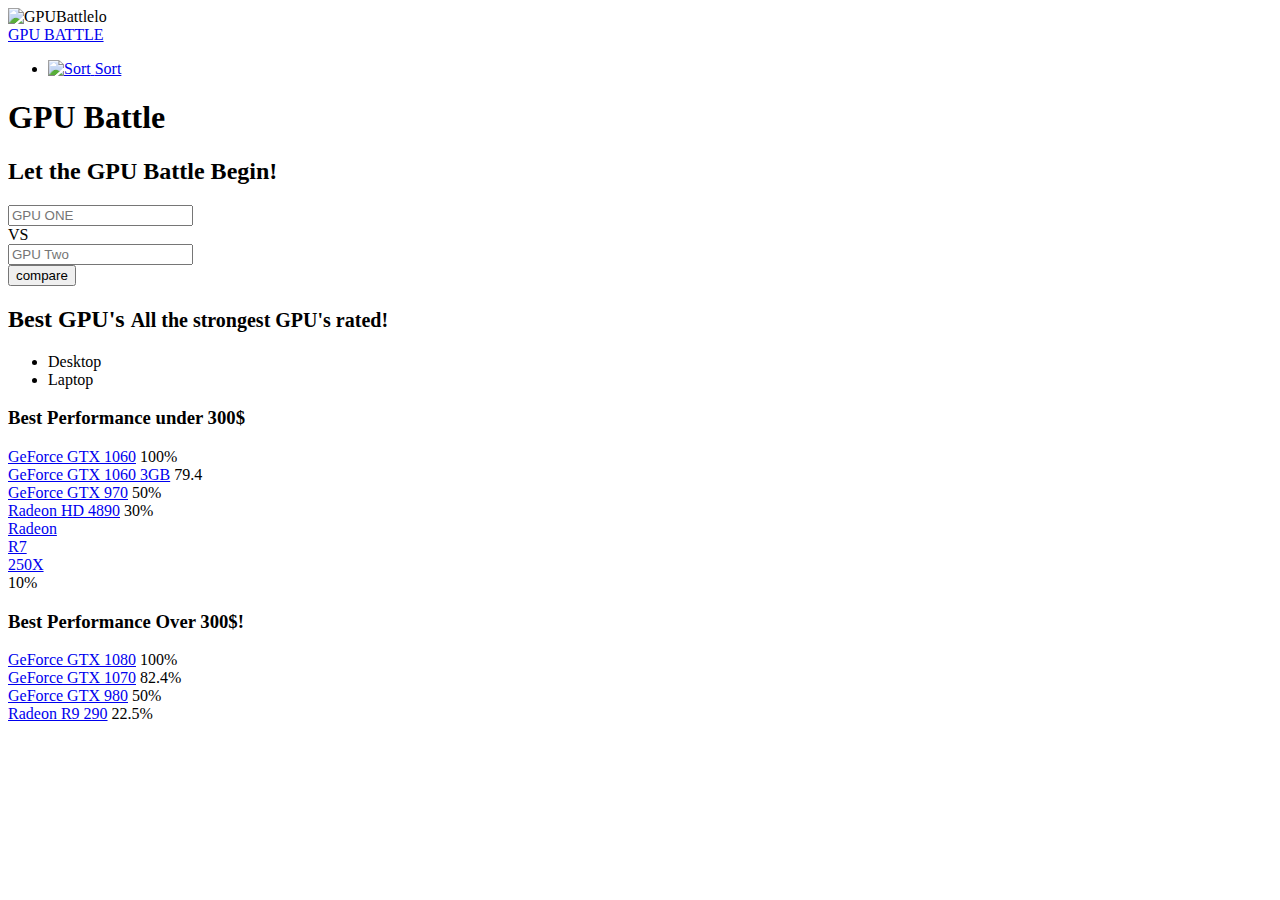
==== home.html @ bd9b7add "Add files via upload" ====
<!DOCTYPE html>
<html lang="en">
<head>
    <meta charset="UTF-8">
    <meta name="viewport" content="width=device-width, initial-scale=1.0">
    <meta http-equiv="X-UA-Compatible" content="ie=edge">
    <title>GPU BATTLE</title>
    <link rel="stylesheet" type="text/css" href="styling.css">
</head>
<body>
    <div class="navbar">
        <div class="container-background">
            <div class="row">
                <div id="navbar">
                    <div style="white-space: nowrap; margin-right: 1em;" class="title">
                    <div style="width: 52px; margin-top: 2px;" class="primary-logo">
                    <img alt="GPUBattlelogo" src="http://www.hayatimizoyun.com/wp-content/uploads/2018/03/NVIDIA-LOGO-2018.jpg" width="48" height="48">
                    </div>
                    <div class="name">
                        <a href="www.gpuboss.com">
                            <span class="highlight">GPU BATTLE</span>
                        </a>
                    </div>
                    </div>
                    <div class="nav">
                        <ul>
                            <li>
                                <a href="http://gpuboss.com/gpus/Graphics-cards-best-PassMark-score-5825384" class="fastclick">
                                <img title="Sort" alt="Sort" class="nav-icon" src="/style.css/icon-sort.png" height="24" width="23">
                                <span>Sort</span>
                                </a>
                            </li>
                        </ul>
                    </div>
                </div>
            </div>
        </div>
        <div id="content">
            <div class="flush"></div>
            <div class="page-container without-menu">
                <div id="header">
                    <div id="title">
                        <h1>
                            <span class="accent">GPU</span>
                            <span>Battle</span>
                        </h1>
                    </div>
                    <div class="section" id="header-compare">
                        <h2>Let the GPU Battle Begin!</h2>
                    </div>
                    <div class="compare-form">
                        <div class="inner">
                            <form method="POST" class="search-compare" onsubmit="return validateForm();" data-domain="gpus" action="/api/gpus/compare">
                            <input type="hidden" name="from" id="from" value="/">
                            
                        </div>
                        <div class="input">
                            <div class="left">
                                <div class="compare-wrapper">
                                    <input id="product1" name="product1" class="compare" type="text" placeholder="GPU ONE" value autocomplete="off">
                                </div>
                                <div class="vs">VS</div>
                                <div class="right">
                                    <div class="compare-wrapper">
                                        <input id="product2" name="product2" class="compare" type="text" placeholder="GPU Two" value autocomplete="off">
                                    </div>
                                </div>
                                <div class="submit">
                                    <input type="submit" value="compare" class="primarybutton">
                                </form>
                                </div>
                            </div>
                        </div>
                    </div>
                    <div id="content-container" class="content">
                        <div id="main">
                            <div class="section" id="top-lists">
                                <div class="header">
                                    <h2>Best GPU's
                                    <small>All the strongest GPU's rated!</small>
                                    </h2>
                                </div>
                                <div class="container container-top">
                                    <div class="top-list-selector">
                                        <ul class="top-list-selector-menu">
                                            <li data-selector="Desktop" class="menu-item select fastclick active">
                                                <span class="label">Desktop</span>
                                            </li>
                                            <li data-selector="Laptop" class="menu-item select fastclick">
                                                <span class="label">Laptop</span>
                                            </li>
                                        </ul>
                                        <div class="top-list-showcase-container select multicategory default active" data-selector="Desktop" style="display: block;">
                                        <div class="top-list-container">
                                            <div class="top-list">
                                                <div class="heading">
                                                    <h3 class="list-title">
                                                        Best Performance under 300$
                                                    </h3>
                                                </div>
                                            <div class="list">
                                                <div class="list-item">
                                                <div class="bar">
                                                <div class="bar-inner score horizontal" data-score="1.0" style="width: 100%">
                                                </div>
                                                <a class="product-name-short" href="http://gpuboss.com/graphics-card/Nvidia-GeForce-GTX-1060-6-GB">GeForce GTX 1060</a>
                                                <span class="prop-value">100%</span>
                                            </div>
                                        </div>
                                  </div>
                                  <div class="list-item">
                                      <div class="bar">
                                          <div class="bar-inner-score horizontal1" data-score="0.79373920924201580" style="width: 79.4%;">
                                              <a class="product-name-short" href="http://gpuboss.com/graphics-card/Nvidia-GeForce-GTX-1060">GeForce GTX 1060 3GB</a>
                                              <span class="prop-value">79.4</span>
                                          </div>
                                      </div>
                                  </div>
                                  <div class="list-item">
                                      <div class="bar">
                                          <div class="bar-inner score horizontal bar" data-score="0.5" style="width: 50%;">
                                        <a class="product-name-short" href="http://gpuboss.com/graphics-card/GeForce-GTX-970">GeForce GTX 970</a>
                                        <span class="prop-value">50%</span>
                                        </div>
                                      </div>
                                  </div>
                                  <div class="list-item">
                                      <div class="bar">
                                          <div class="bar-inner score horizontal bar" data-score="30" style="width: 30%%">
                                        <a class="product-name-short" href="http://gpuboss.com/graphics-card/ATi-Radeon-HD-4890" style="width: 0%;">Radeon HD 4890</a>
                                        <span class="prop-value">30%</span>
                                        
                                        </div>
                                      </div>
                                  </div>
                                  <div class="list-item">
                                      <div class="bar">
                                          <div class="bar-inner score horizontal-bar" data-score="10" style="width: 0%">
                                        <a class="product-name-short" href="http://gpuboss.com/graphics-card/AMD-Radeon-R7-250X-1-GB" style="width: 10%;">Radeon R7 250X</a>
                                        <span class="prop-value">10%</span>
                                        </div>
                                      </div>
                                  </div>
                            </div>
                        </div>
                </div>
                <div class="top-list-container">
                    <div class="top-list">
                        <div class="heading">
                            <h3 class="list-title">Best Performance Over 300$!</h3>
                        </div>
                    <div class="list">
                        <div class="list-item">
                            <div class="bar">
                                <div class="bar-inner score horizontal-bar" data-score="0.999999999999999" style="width: 100%">
                                <a class="product-name-short" href="http://gpuboss.com/graphics-card/GeForce-GTX-1080">GeForce GTX 1080</a>
                                <span class="prop-value">100%</span>
                                </div>
                            </div>
                                </div>
                                <div class="list-item">
                                    <div class="bar">
                                        <div class="bar-inner score horizontal bar" data-score="0.8239239338732064" style="width 82.4%">
                                        <a class="product-name-short" href="http://gpuboss.com/graphics-card/Nvidia-GeForce-GTX-1070">GeForce GTX 1070</a>
                                        <span class="prop-value">82.4%</span> 
                                        </div>
                                    </div>
                                </div>
                            <div class="list-item">
                                <div class="bar">
                                    <div class="bar-inner score horizontal bar" data-score="0.5" style="width: 50%">
                                    <a class="product-name-short" href="http://gpuboss.com/graphics-card/GeForce-GTX-980">GeForce GTX 980</a>
                                    <span class="prop-value">50%</span>
                                    </div>
                                </div>
                            </div>
                            <div class="list-item">
                                    <div class="bar">
                                        <div class="bar-inner score horizontal bar" data-score="0.22534911717234235" style="width: 22.5%">
                                        <a class="product-name-short" href="http://gpuboss.com/graphics-card/Radeon-R9-290">Radeon R9 290</a>
                                        <span class="prop-value">22.5%</span> 
                                        </div>
                                </div>
                            </div>
                            
                                        
                                        
                                        </div>
                                    </div>
                                </div>
                            </div>
                        </div>
                    </div>
                </div>
            </div>
        </div>
    </div>
</body>
</html>
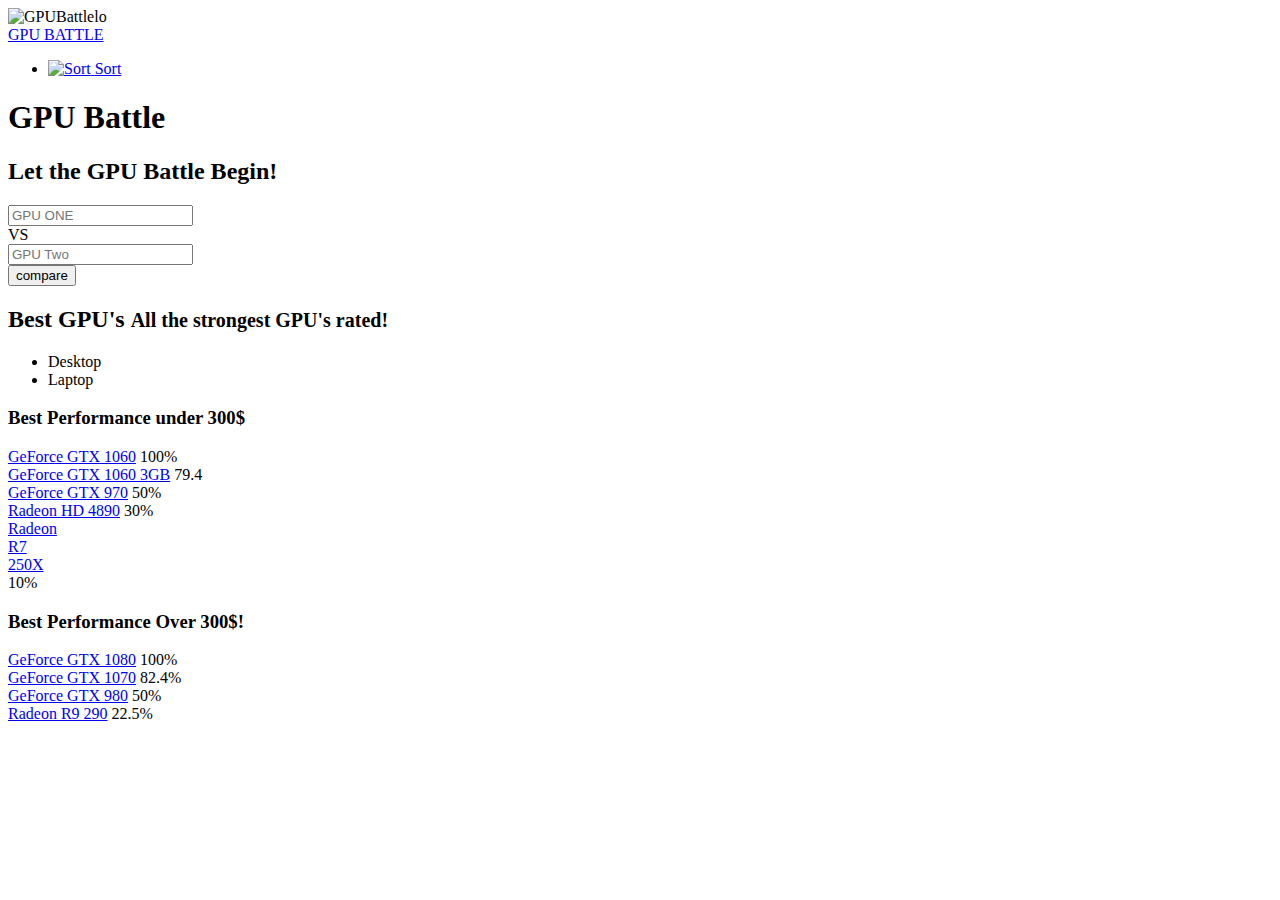
==== commit 1643921b: "Add files via upload" ====
--- a/home.html
+++ b/home.html
@@ -17,7 +17,7 @@
                     <img alt="GPUBattlelogo" src="http://www.hayatimizoyun.com/wp-content/uploads/2018/03/NVIDIA-LOGO-2018.jpg" width="48" height="48">
                     </div>
                     <div class="name">
-                        <a href="www.gpuboss.com">
+                        <a href="GPUBATTLE.com">
                             <span class="highlight">GPU BATTLE</span>
                         </a>
                     </div>
@@ -25,7 +25,7 @@
                     <div class="nav">
                         <ul>
                             <li>
-                                <a href="http://gpuboss.com/gpus/Graphics-cards-best-PassMark-score-5825384" class="fastclick">
+                                <a href="tuka-score" class="fastclick">
                                 <img title="Sort" alt="Sort" class="nav-icon" src="/style.css/icon-sort.png" height="24" width="23">
                                 <span>Sort</span>
                                 </a>
@@ -103,7 +103,7 @@
                                                 <div class="bar">
                                                 <div class="bar-inner score horizontal" data-score="1.0" style="width: 100%">
                                                 </div>
-                                                <a class="product-name-short" href="http://gpuboss.com/graphics-card/Nvidia-GeForce-GTX-1060-6-GB">GeForce GTX 1060</a>
+                                                <a class="product-name-short" href="https://www.nvidia.com/en-in/geforce/products/10series/geforce-gtx-1060/">GeForce GTX 1060</a>
                                                 <span class="prop-value">100%</span>
                                             </div>
                                         </div>
@@ -111,7 +111,7 @@
                                   <div class="list-item">
                                       <div class="bar">
                                           <div class="bar-inner-score horizontal1" data-score="0.79373920924201580" style="width: 79.4%;">
-                                              <a class="product-name-short" href="http://gpuboss.com/graphics-card/Nvidia-GeForce-GTX-1060">GeForce GTX 1060 3GB</a>
+                                              <a class="product-name-short" href="https://www.amazon.com/EVGA-GeForce-Support-Graphics-03G-P4-6160-KR/dp/B01KUADE3O">GeForce GTX 1060 3GB</a>
                                               <span class="prop-value">79.4</span>
                                           </div>
                                       </div>
@@ -119,7 +119,7 @@
                                   <div class="list-item">
                                       <div class="bar">
                                           <div class="bar-inner score horizontal bar" data-score="0.5" style="width: 50%;">
-                                        <a class="product-name-short" href="http://gpuboss.com/graphics-card/GeForce-GTX-970">GeForce GTX 970</a>
+                                        <a class="product-name-short" href="https://www.techpowerup.com/gpu-specs/geforce-gtx-970.c2620">GeForce GTX 970</a>
                                         <span class="prop-value">50%</span>
                                         </div>
                                       </div>
@@ -127,7 +127,7 @@
                                   <div class="list-item">
                                       <div class="bar">
                                           <div class="bar-inner score horizontal bar" data-score="30" style="width: 30%%">
-                                        <a class="product-name-short" href="http://gpuboss.com/graphics-card/ATi-Radeon-HD-4890" style="width: 0%;">Radeon HD 4890</a>
+                                        <a class="product-name-short" href="https://www.techpowerup.com/gpu-specs/radeon-hd-4890.c244" style="width: 0%;">Radeon HD 4890</a>
                                         <span class="prop-value">30%</span>
                                         
                                         </div>
@@ -136,7 +136,7 @@
                                   <div class="list-item">
                                       <div class="bar">
                                           <div class="bar-inner score horizontal-bar" data-score="10" style="width: 0%">
-                                        <a class="product-name-short" href="http://gpuboss.com/graphics-card/AMD-Radeon-R7-250X-1-GB" style="width: 10%;">Radeon R7 250X</a>
+                                        <a class="product-name-short" href="https://www.techpowerup.com/gpu-specs/radeon-r7-250.c2459" style="width: 10%;">Radeon R7 250X</a>
                                         <span class="prop-value">10%</span>
                                         </div>
                                       </div>
@@ -153,7 +153,7 @@
                         <div class="list-item">
                             <div class="bar">
                                 <div class="bar-inner score horizontal-bar" data-score="0.999999999999999" style="width: 100%">
-                                <a class="product-name-short" href="http://gpuboss.com/graphics-card/GeForce-GTX-1080">GeForce GTX 1080</a>
+                                <a class="product-name-short" href="https://www.geforce.com/hardware/desktop-gpus/geforce-gtx-1080/specifications">GeForce GTX 1080</a>
                                 <span class="prop-value">100%</span>
                                 </div>
                             </div>
@@ -161,7 +161,7 @@
                                 <div class="list-item">
                                     <div class="bar">
                                         <div class="bar-inner score horizontal bar" data-score="0.8239239338732064" style="width 82.4%">
-                                        <a class="product-name-short" href="http://gpuboss.com/graphics-card/Nvidia-GeForce-GTX-1070">GeForce GTX 1070</a>
+                                        <a class="product-name-short" href="https://www.geforce.com/hardware/desktop-gpus/geforce-gtx-1070/specifications">GeForce GTX 1070</a>
                                         <span class="prop-value">82.4%</span> 
                                         </div>
                                     </div>
@@ -169,7 +169,7 @@
                             <div class="list-item">
                                 <div class="bar">
                                     <div class="bar-inner score horizontal bar" data-score="0.5" style="width: 50%">
-                                    <a class="product-name-short" href="http://gpuboss.com/graphics-card/GeForce-GTX-980">GeForce GTX 980</a>
+                                    <a class="product-name-short" href="https://www.geforce.com/hardware/desktop-gpus/geforce-gtx-980">GeForce GTX 980</a>
                                     <span class="prop-value">50%</span>
                                     </div>
                                 </div>
@@ -177,7 +177,7 @@
                             <div class="list-item">
                                     <div class="bar">
                                         <div class="bar-inner score horizontal bar" data-score="0.22534911717234235" style="width: 22.5%">
-                                        <a class="product-name-short" href="http://gpuboss.com/graphics-card/Radeon-R9-290">Radeon R9 290</a>
+                                        <a class="product-name-short" href="https://www.techpowerup.com/gpu-specs/radeon-r9-290.c2397">Radeon R9 290</a>
                                         <span class="prop-value">22.5%</span> 
                                         </div>
                                 </div>
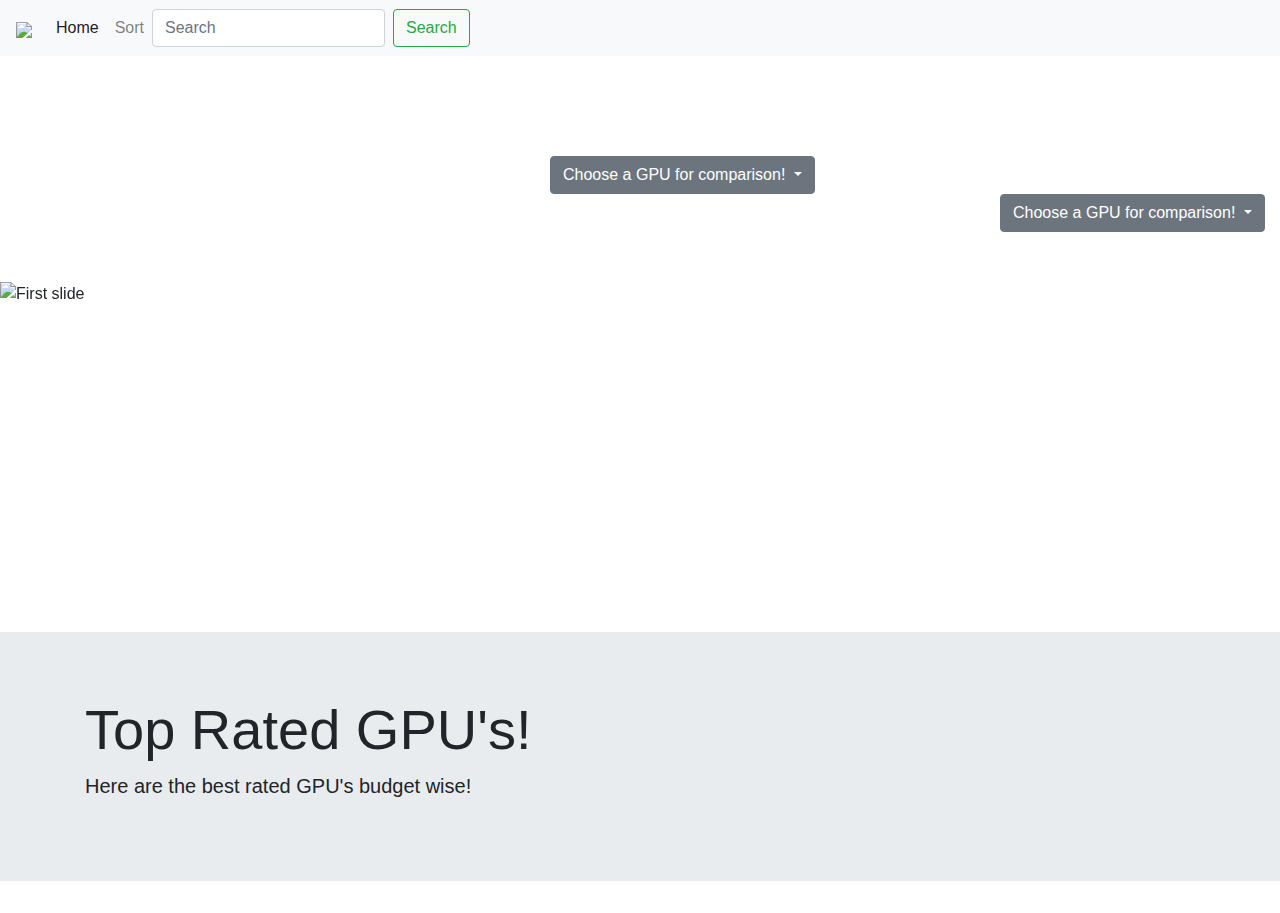
==== commit 2fb3d920: "Add files via upload" ====
--- a/home.html
+++ b/home.html
@@ -4,196 +4,143 @@
     <meta charset="UTF-8">
     <meta name="viewport" content="width=device-width, initial-scale=1.0">
     <meta http-equiv="X-UA-Compatible" content="ie=edge">
-    <title>GPU BATTLE</title>
-    <link rel="stylesheet" type="text/css" href="styling.css">
+    <link rel="stylesheet" href="https://maxcdn.bootstrapcdn.com/bootstrap/4.0.0/css/bootstrap.min.css" integrity="sha384-Gn5384xqQ1aoWXA+058RXPxPg6fy4IWvTNh0E263XmFcJlSAwiGgFAW/dAiS6JXm" crossorigin="anonymous">
+    <link rel="stylesheet" href="/css/bootstrap.css">
+    <link rel="stylesheet" href="/styling.css">
+    <title>GPU Comparison</title>
 </head>
+
 <body>
-    <div class="navbar">
-        <div class="container-background">
-            <div class="row">
-                <div id="navbar">
-                    <div style="white-space: nowrap; margin-right: 1em;" class="title">
-                    <div style="width: 52px; margin-top: 2px;" class="primary-logo">
-                    <img alt="GPUBattlelogo" src="http://www.hayatimizoyun.com/wp-content/uploads/2018/03/NVIDIA-LOGO-2018.jpg" width="48" height="48">
+    <!-- navigation -->
+    <nav class="navbar navbar-expand-lg navbar-light bg-light">
+            <a class="navbar-brand" href="#"><img src="/cooltext329410922691200.png"></a>
+            <button class="navbar-toggler" type="button" data-toggle="collapse" data-target="#navbarNavDropdown" aria-controls="navbarNavDropdown" aria-expanded="false" aria-label="Toggle navigation">
+              <span class="navbar-toggler-icon"></span>
+            </button>
+            <div class="collapse navbar-collapse" id="navbarNavDropdown">
+              <ul class="navbar-nav">
+                <li class="nav-item active">
+                  <a class="nav-link" href="#">Home <span class="sr-only">(current)</span></a>
+                </li>
+                <li class="nav-item">
+                  <a class="nav-link" href="#">Sort</a>
+                </li>
+              </ul>
+                <form class="form-inline my-2 my-lg-0">
+                    <input class="form-control mr-sm-2" type="search" placeholder="Search" aria-label="Search">
+                    <button class="btn btn-outline-success my-2 my-sm-0" type="submit">Search</button>
+                </form>
+            </div>
+    </nav>
+
+    <!-- Compare section main -->
+
+    <div class="main-section">
+            <div class="dropdown-left">
+                    <button class="btn btn-secondary dropdown-toggle" type="button" id="dropdownMenuButton" data-toggle="dropdown" aria-haspopup="true" aria-expanded="false">
+                      Choose a GPU for comparison!
+                    </button>
+                    <div class="dropdown-menu" aria-labelledby="dropdownMenuButton">
+                      <a class="dropdown-item" href="#">GPU1</a>
+                      <a class="dropdown-item" href="#">GPU2</a>
+                      <a class="dropdown-item" href="#">GPU3</a>
                     </div>
-                    <div class="name">
-                        <a href="GPUBATTLE.com">
-                            <span class="highlight">GPU BATTLE</span>
-                        </a>
+            </div>
+            <!-- right button -->
+            <div class="dropdown-right">
+                    <button class="btn btn-secondary dropdown-toggle" type="button" id="dropdownMenuButton" data-toggle="dropdown" aria-haspopup="true" aria-expanded="false">
+                      Choose a GPU for comparison!
+                    </button>
+                    <div class="dropdown-menu" aria-labelledby="dropdownMenuButton">
+                      <a class="dropdown-item" href="#">GPU1</a>
+                      <a class="dropdown-item" href="#">GPU2</a>
+                      <a class="dropdown-item" href="#">GPU3</a>
                     </div>
-                    </div>
-                    <div class="nav">
-                        <ul>
-                            <li>
-                                <a href="tuka-score" class="fastclick">
-                                <img title="Sort" alt="Sort" class="nav-icon" src="/style.css/icon-sort.png" height="24" width="23">
-                                <span>Sort</span>
-                                </a>
-                            </li>
-                        </ul>
-                    </div>
-                </div>
             </div>
+    </div>
+
+    <!-- carousel section -->
+
+    <!--Carousel Wrapper-->
+    <div id="carousel-example-2" class="carousel slide carousel-fade" data-ride="carousel">
+    <!--Indicators-->
+    <ol class="carousel-indicators">
+      <li data-target="#carousel-example-2" data-slide-to="0" class="active"></li>
+      <li data-target="#carousel-example-2" data-slide-to="1"></li>
+      <li data-target="#carousel-example-2" data-slide-to="2"></li>
+    </ol>
+    <!--/.Indicators-->
+    <!--Slides-->
+    <div class="carousel-inner" role="listbox">
+      <div class="carousel-item active">
+        <div class="view">
+          <img class="d-block w-100" src="./evga-gtx-1080-100663485-orig.png"
+            alt="First slide">
+          <div class="mask rgba-black-light"></div>
         </div>
-        <div id="content">
-            <div class="flush"></div>
-            <div class="page-container without-menu">
-                <div id="header">
-                    <div id="title">
-                        <h1>
-                            <span class="accent">GPU</span>
-                            <span>Battle</span>
-                        </h1>
-                    </div>
-                    <div class="section" id="header-compare">
-                        <h2>Let the GPU Battle Begin!</h2>
-                    </div>
-                    <div class="compare-form">
-                        <div class="inner">
-                            <form method="POST" class="search-compare" onsubmit="return validateForm();" data-domain="gpus" action="/api/gpus/compare">
-                            <input type="hidden" name="from" id="from" value="/">
-                            
-                        </div>
-                        <div class="input">
-                            <div class="left">
-                                <div class="compare-wrapper">
-                                    <input id="product1" name="product1" class="compare" type="text" placeholder="GPU ONE" value autocomplete="off">
-                                </div>
-                                <div class="vs">VS</div>
-                                <div class="right">
-                                    <div class="compare-wrapper">
-                                        <input id="product2" name="product2" class="compare" type="text" placeholder="GPU Two" value autocomplete="off">
-                                    </div>
-                                </div>
-                                <div class="submit">
-                                    <input type="submit" value="compare" class="primarybutton">
-                                </form>
-                                </div>
-                            </div>
-                        </div>
-                    </div>
-                    <div id="content-container" class="content">
-                        <div id="main">
-                            <div class="section" id="top-lists">
-                                <div class="header">
-                                    <h2>Best GPU's
-                                    <small>All the strongest GPU's rated!</small>
-                                    </h2>
-                                </div>
-                                <div class="container container-top">
-                                    <div class="top-list-selector">
-                                        <ul class="top-list-selector-menu">
-                                            <li data-selector="Desktop" class="menu-item select fastclick active">
-                                                <span class="label">Desktop</span>
-                                            </li>
-                                            <li data-selector="Laptop" class="menu-item select fastclick">
-                                                <span class="label">Laptop</span>
-                                            </li>
-                                        </ul>
-                                        <div class="top-list-showcase-container select multicategory default active" data-selector="Desktop" style="display: block;">
-                                        <div class="top-list-container">
-                                            <div class="top-list">
-                                                <div class="heading">
-                                                    <h3 class="list-title">
-                                                        Best Performance under 300$
-                                                    </h3>
-                                                </div>
-                                            <div class="list">
-                                                <div class="list-item">
-                                                <div class="bar">
-                                                <div class="bar-inner score horizontal" data-score="1.0" style="width: 100%">
-                                                </div>
-                                                <a class="product-name-short" href="https://www.nvidia.com/en-in/geforce/products/10series/geforce-gtx-1060/">GeForce GTX 1060</a>
-                                                <span class="prop-value">100%</span>
-                                            </div>
-                                        </div>
-                                  </div>
-                                  <div class="list-item">
-                                      <div class="bar">
-                                          <div class="bar-inner-score horizontal1" data-score="0.79373920924201580" style="width: 79.4%;">
-                                              <a class="product-name-short" href="https://www.amazon.com/EVGA-GeForce-Support-Graphics-03G-P4-6160-KR/dp/B01KUADE3O">GeForce GTX 1060 3GB</a>
-                                              <span class="prop-value">79.4</span>
-                                          </div>
-                                      </div>
-                                  </div>
-                                  <div class="list-item">
-                                      <div class="bar">
-                                          <div class="bar-inner score horizontal bar" data-score="0.5" style="width: 50%;">
-                                        <a class="product-name-short" href="https://www.techpowerup.com/gpu-specs/geforce-gtx-970.c2620">GeForce GTX 970</a>
-                                        <span class="prop-value">50%</span>
-                                        </div>
-                                      </div>
-                                  </div>
-                                  <div class="list-item">
-                                      <div class="bar">
-                                          <div class="bar-inner score horizontal bar" data-score="30" style="width: 30%%">
-                                        <a class="product-name-short" href="https://www.techpowerup.com/gpu-specs/radeon-hd-4890.c244" style="width: 0%;">Radeon HD 4890</a>
-                                        <span class="prop-value">30%</span>
-                                        
-                                        </div>
-                                      </div>
-                                  </div>
-                                  <div class="list-item">
-                                      <div class="bar">
-                                          <div class="bar-inner score horizontal-bar" data-score="10" style="width: 0%">
-                                        <a class="product-name-short" href="https://www.techpowerup.com/gpu-specs/radeon-r7-250.c2459" style="width: 10%;">Radeon R7 250X</a>
-                                        <span class="prop-value">10%</span>
-                                        </div>
-                                      </div>
-                                  </div>
-                            </div>
-                        </div>
-                </div>
-                <div class="top-list-container">
-                    <div class="top-list">
-                        <div class="heading">
-                            <h3 class="list-title">Best Performance Over 300$!</h3>
-                        </div>
-                    <div class="list">
-                        <div class="list-item">
-                            <div class="bar">
-                                <div class="bar-inner score horizontal-bar" data-score="0.999999999999999" style="width: 100%">
-                                <a class="product-name-short" href="https://www.geforce.com/hardware/desktop-gpus/geforce-gtx-1080/specifications">GeForce GTX 1080</a>
-                                <span class="prop-value">100%</span>
-                                </div>
-                            </div>
-                                </div>
-                                <div class="list-item">
-                                    <div class="bar">
-                                        <div class="bar-inner score horizontal bar" data-score="0.8239239338732064" style="width 82.4%">
-                                        <a class="product-name-short" href="https://www.geforce.com/hardware/desktop-gpus/geforce-gtx-1070/specifications">GeForce GTX 1070</a>
-                                        <span class="prop-value">82.4%</span> 
-                                        </div>
-                                    </div>
-                                </div>
-                            <div class="list-item">
-                                <div class="bar">
-                                    <div class="bar-inner score horizontal bar" data-score="0.5" style="width: 50%">
-                                    <a class="product-name-short" href="https://www.geforce.com/hardware/desktop-gpus/geforce-gtx-980">GeForce GTX 980</a>
-                                    <span class="prop-value">50%</span>
-                                    </div>
-                                </div>
-                            </div>
-                            <div class="list-item">
-                                    <div class="bar">
-                                        <div class="bar-inner score horizontal bar" data-score="0.22534911717234235" style="width: 22.5%">
-                                        <a class="product-name-short" href="https://www.techpowerup.com/gpu-specs/radeon-r9-290.c2397">Radeon R9 290</a>
-                                        <span class="prop-value">22.5%</span> 
-                                        </div>
-                                </div>
-                            </div>
-                            
-                                        
-                                        
-                                        </div>
-                                    </div>
-                                </div>
-                            </div>
-                        </div>
-                    </div>
-                </div>
-            </div>
+        <div class="carousel-caption">
+          <h3 class="h3-responsive">Light mask</h3>
+          <p>The Almighty TITAN</p>
         </div>
+      </div>
+      <div class="carousel-item">
+        <!--Mask color-->
+        <div class="view">
+          <img class="d-block w-100" src="./background3.png"
+            alt="Second slide">
+          <div class="mask rgba-black-strong"></div>
+        </div>
+        <div class="carousel-caption">
+          <h3 class="h3-responsive">Decent performer</h3>
+          <p>Secondary text</p>
+        </div>
+      </div>
+      <div class="carousel-item">
+        <!--Mask color-->
+        <div class="view">
+          <img class="d-block w-100" src="/download (1)"
+            alt="Third slide">
+          <div class="mask rgba-black-slight"></div>
+        </div>
+        <div class="carousel-caption">
+          <h3 class="h3-responsive">Slight mask</h3>
+          <p>Third text</p>
+        </div>
+      </div>
     </div>
+    <!--/.Slides-->
+    <!--Controls-->
+    <a class="carousel-control-prev" href="#carousel-example-2" role="button" data-slide="prev">
+      <span class="carousel-control-prev-icon" aria-hidden="true"></span>
+      <span class="sr-only">Previous</span>
+    </a>
+    <a class="carousel-control-next" href="#carousel-example-2" role="button" data-slide="next">
+      <span class="carousel-control-next-icon" aria-hidden="true"></span>
+      <span class="sr-only">Next</span>
+    </a>
+    <!--/.Controls-->
+  </div>
+
+
+
+
+    <!-- content section -->
+
+    <div class="content">
+      <div class="performance">
+              <div class="jumbotron jumbotron-fluid">
+              <div class="container">
+              <h1 class="display-4">Top Rated GPU's!</h1>
+              <p class="lead">Here are the best rated GPU's budget wise!</p>
+              </div>
+              </div>
+      </div>
+    </div>
+    
+    
+    <script src="/js/bootstrap.bundle.js"></script>
+    <script src="https://code.jquery.com/jquery-3.3.1.slim.min.js" integrity="sha384-q8i/X+965DzO0rT7abK41JStQIAqVgRVzpbzo5smXKp4YfRvH+8abtTE1Pi6jizo" crossorigin="anonymous"></script>
+    <script src="https://cdnjs.cloudflare.com/ajax/libs/popper.js/1.14.7/umd/popper.min.js" integrity="sha384-UO2eT0CpHqdSJQ6hJty5KVphtPhzWj9WO1clHTMGa3JDZwrnQq4sF86dIHNDz0W1" crossorigin="anonymous"></script>
+    <script src="https://stackpath.bootstrapcdn.com/bootstrap/4.3.1/js/bootstrap.min.js" integrity="sha384-JjSmVgyd0p3pXB1rRibZUAYoIIy6OrQ6VrjIEaFf/nJGzIxFDsf4x0xIM+B07jRM" crossorigin="anonymous"></script>
 </body>
 </html>--- a/styling.css
+++ b/styling.css
@@ -0,0 +1,18 @@
+.dropdown-left {
+    margin-left: 550px;
+    margin-top: 100px;
+}
+
+.dropdown-right {
+    margin-left: 1000px;
+    padding-bottom: 50px;
+}
+
+.performance {
+    padding-top: 50px;
+}
+
+.carousel-inner {
+    height: 300px;
+    width: 3300px;
+}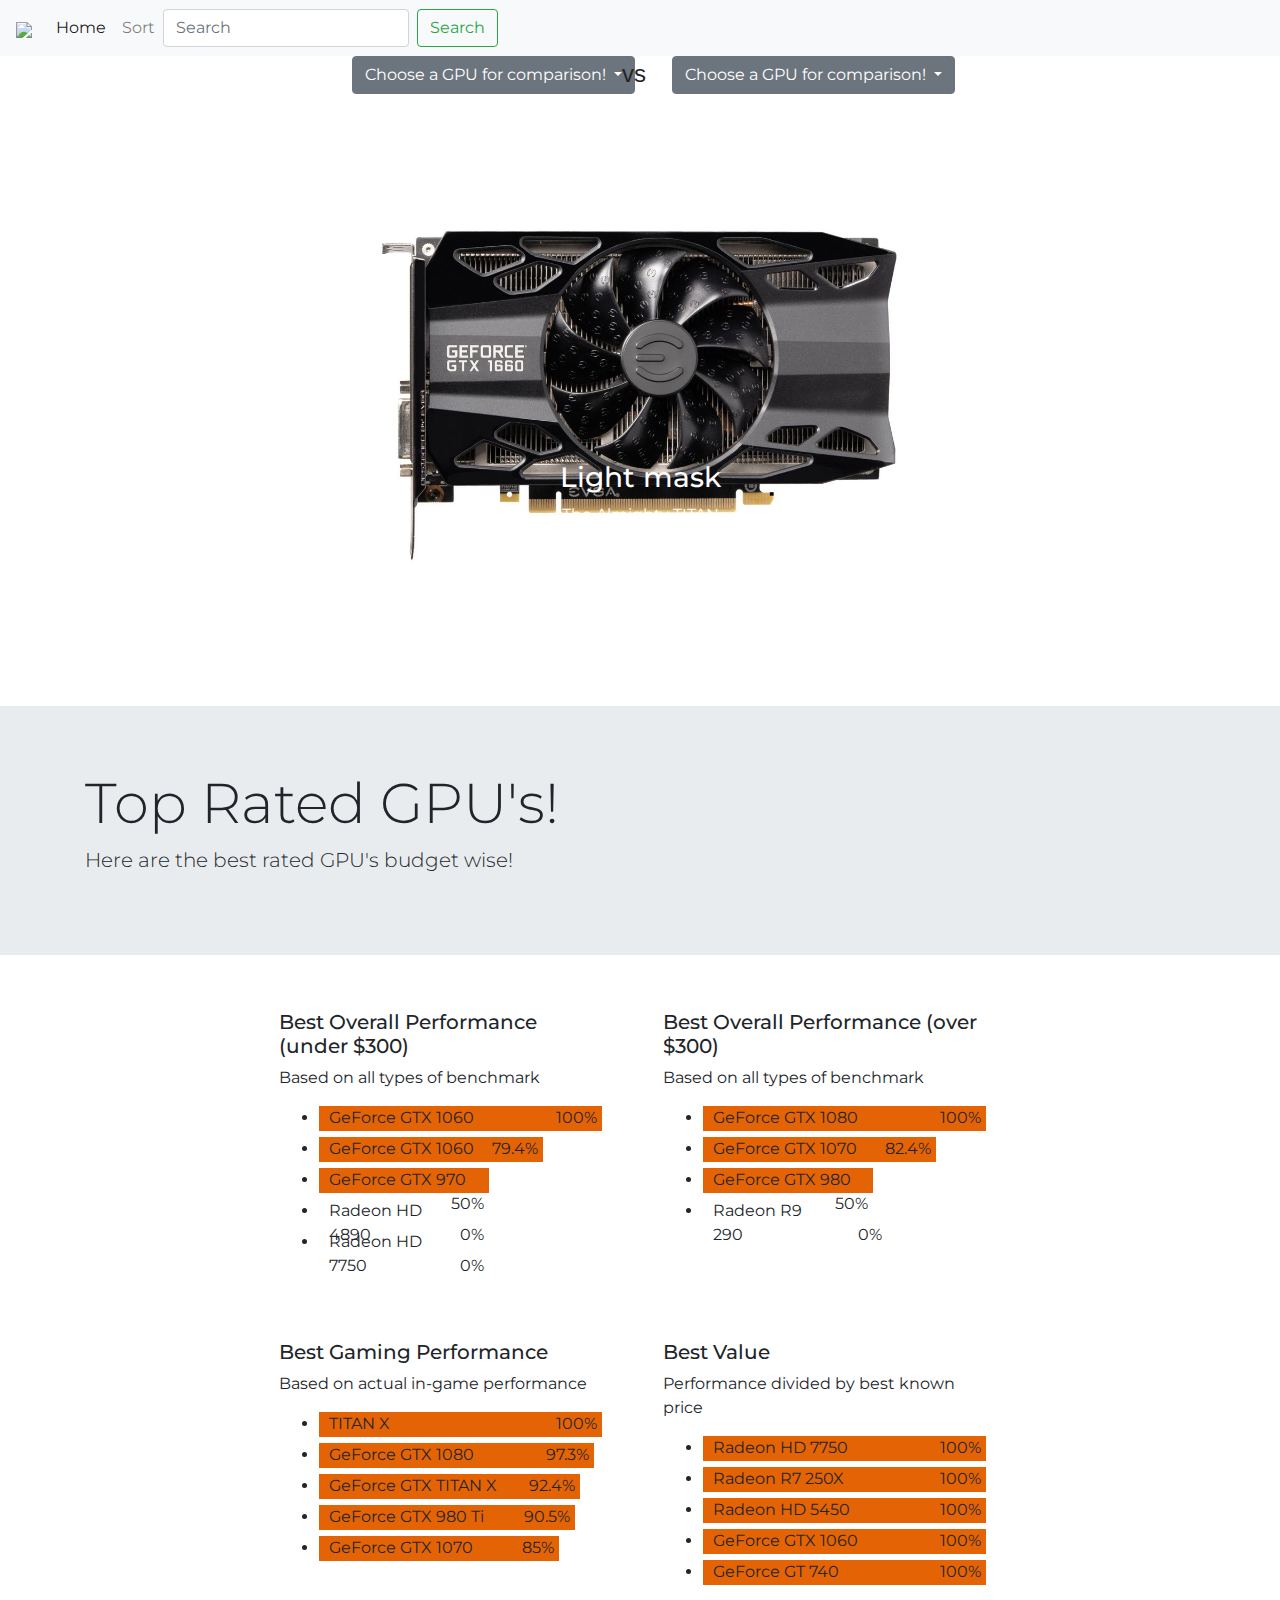
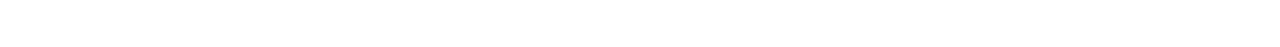
==== commit 7920d3e4: "Add files via upload" ====
--- a/home.html
+++ b/home.html
@@ -7,6 +7,7 @@
     <link rel="stylesheet" href="https://maxcdn.bootstrapcdn.com/bootstrap/4.0.0/css/bootstrap.min.css" integrity="sha384-Gn5384xqQ1aoWXA+058RXPxPg6fy4IWvTNh0E263XmFcJlSAwiGgFAW/dAiS6JXm" crossorigin="anonymous">
     <link rel="stylesheet" href="/css/bootstrap.css">
     <link rel="stylesheet" href="/styling.css">
+    <link href="https://fonts.googleapis.com/css?family=Montserrat&display=swap" rel="stylesheet">
     <title>GPU Comparison</title>
 </head>
 
@@ -46,6 +47,9 @@
                       <a class="dropdown-item" href="#">GPU3</a>
                     </div>
             </div>
+            <div id="vs-square">
+              <p id="vs">vs</p>
+            </div>
             <!-- right button -->
             <div class="dropdown-right">
                     <button class="btn btn-secondary dropdown-toggle" type="button" id="dropdownMenuButton" data-toggle="dropdown" aria-haspopup="true" aria-expanded="false">
@@ -74,7 +78,7 @@
     <div class="carousel-inner" role="listbox">
       <div class="carousel-item active">
         <div class="view">
-          <img class="d-block w-100" src="./evga-gtx-1080-100663485-orig.png"
+          <img class="slika" src="./1slika.jpg"
             alt="First slide">
           <div class="mask rgba-black-light"></div>
         </div>
@@ -86,7 +90,7 @@
       <div class="carousel-item">
         <!--Mask color-->
         <div class="view">
-          <img class="d-block w-100" src="./background3.png"
+          <img class="slika" src="./2slika.jpg"
             alt="Second slide">
           <div class="mask rgba-black-strong"></div>
         </div>
@@ -98,7 +102,7 @@
       <div class="carousel-item">
         <!--Mask color-->
         <div class="view">
-          <img class="d-block w-100" src="/download (1)"
+          <img class="slika" src="/3slika.jpg"
             alt="Third slide">
           <div class="mask rgba-black-slight"></div>
         </div>
@@ -135,6 +139,58 @@
               </div>
               </div>
       </div>
+      <div class="statistics-main">
+        <!-- prv od 4 diva -->
+        <div class="statistics-div">
+          <h5>Best Overall Performance (under $300)</h5>
+          <p>Based on all types of benchmark</p>
+          <ul class="main-ul">
+            <li id="main-li-1" class="main-li">GeForce GTX 1060 <span class="percent">100%</span></li>
+            <li id="main-li-2" class="main-li">GeForce GTX 1060 <span class="percent">79.4%</span></li>
+            <li id="main-li-3" class="main-li">GeForce GTX 970 <span class="percent">50%</span></li>
+            <li id="main-li-4" class="main-li">Radeon HD 4890 <span class="percent">0%</span></li>
+            <li id="main-li-5" class="main-li">Radeon HD 7750 <span class="percent">0%</span></li>
+          </ul>
+        </div>
+        <!-- vtor od 4 diva -->
+        <div class="statistics-div">
+          <h5>Best Overall Performance (over $300)</h5>
+          <p>Based on all types of benchmark</p>
+          <ul class="main-ul">
+            <li id="main-li-6" class="main-li">GeForce GTX 1080 <span class="percent">100%</span></li>
+            <li id="main-li-7" class="main-li">GeForce GTX 1070 <span class="percent">82.4%</span></li>
+            <li id="main-li-8" class="main-li">GeForce GTX 980 <span class="percent">50%</span></li>
+            <li id="main-li-9" class="main-li">Radeon R9 290 <span class="percent">0%</span></li>
+          </ul>
+        </div>
+        <!-- tret od 4 diva -->
+        <div class="statistics-div">
+          <h5>Best Gaming Performance</h5>
+          <p>Based on actual in-game performance</p>
+          <ul class="main-ul">
+            <li id="main-li-10" class="main-li">TITAN X <span class="percent">100%</span></li>
+            <li id="main-li-11" class="main-li">GeForce GTX 1080 <span class="percent">97.3%</span></li>
+            <li id="main-li-12" class="main-li">GeForce GTX TITAN X <span class="percent">92.4%</span></li>
+            <li id="main-li-13" class="main-li">GeForce GTX 980 Ti <span class="percent">90.5%</span></li>
+            <li id="main-li-14" class="main-li">GeForce GTX 1070 <span class="percent">85%</span></li>
+          </ul>
+        </div>
+        <!-- chetvrt od 4 diva -->
+        <div class="statistics-div">
+          <h5>Best Value</h5>
+          <p>Performance divided by best known price</p>
+          <ul class="main-ul">
+            <li id="main-li-15" class="main-li">Radeon HD 7750 <span class="percent">100%</span></li>
+            <li id="main-li-16" class="main-li">Radeon R7 250X <span class="percent">100%</span></li>
+            <li id="main-li-17" class="main-li">Radeon HD 5450 <span class="percent">100%</span></li>
+            <li id="main-li-18" class="main-li">GeForce GTX 1060 <span class="percent">100%</span></li>
+            <li id="main-li-19" class="main-li">GeForce GT 740 <span class="percent">100%</span></li>
+          </ul>
+        </div>
+      </div>
+
+
+
     </div>
     
     
--- a/styling.css
+++ b/styling.css
@@ -1,11 +1,29 @@
+body {
+    width: 100%;
+    font-family: 'Montserrat', sans-serif;
+}
+
 .dropdown-left {
-    margin-left: 550px;
-    margin-top: 100px;
+    width: 20%;
+    float: left;
+    margin-left: 27.5%;
+}
+
+#vs-square {
+    width: 5%;
+    float: left;
+    padding-left: 1.1%;
+}
+
+#vs {
+    font-family: Arial, Helvetica, serif;
+    font-size: 150%;
+    font-style: bold;
 }
 
 .dropdown-right {
-    margin-left: 1000px;
-    padding-bottom: 50px;
+    width: 27.5%;
+    float: left;
 }
 
 .performance {
@@ -13,6 +31,136 @@
 }
 
 .carousel-inner {
+    margin-top: 100px;
+    height: 500px;
+    width: 100%;
+}
+
+.carousel-item {
+    width: 50%;
+    margin-left: 25%;
+    
+}
+
+.slika {
+    max-height:100%;
+    max-width: 100%;
+    object-fit: contain;
+}
+
+.statistics-main {
+    width: 60%;
+    margin-left: 20%;
+    margin-right: 20%;
+}
+
+.statistics-div {
+    width: 50%;
     height: 300px;
-    width: 3300px;
-}+    float: left;
+    padding: 3%;
+    padding-right: 5%;
+    margin-bottom: 30px;
+}
+
+.main-ul li{
+    height: 25px;
+    background-color: #E46305;
+    width: 100%;
+    margin-bottom: 6px;
+    padding-left: 10px;
+}
+
+.percent {
+    float: right;
+    padding-right: 5px;
+}
+
+#main-li-1 {
+    width: 100%;
+}
+
+#main-li-2 {
+    width: 79.4%;
+}
+
+#main-li-3 {
+    width: 60%;
+}
+
+#main-li-4 {
+    width: 60%;
+    background-color: white;
+}
+
+#main-li-5 {
+    width: 60%;
+    background-color: white;
+}
+
+#main-li-6 {
+    width: 100%;
+}
+
+#main-li-7 {
+    width: 82.4%;
+}
+
+#main-li-8 {
+    width: 60%;
+}
+
+#main-li-9 {
+    width: 65%;
+    background-color: white;
+}
+
+#main-li-10 {
+    width: 100%;
+}
+#main-li-11 {
+    width: 97.3%;
+}
+
+#main-li-12 {
+    width: 92.4%;
+}
+
+#main-li-13 {
+    width: 90.5%;
+}
+
+#main-li-14 {
+    width: 85%;
+}
+
+#main-li-15 {
+    width: 100%;
+}
+
+#main-li-16 {
+    width: 100%;
+}
+
+#main-li-17 {
+    width: 100%;
+}
+
+#main-li-18 {
+    width: 100%;
+}
+
+#main-li-19 {
+    width: 100%;
+}
+
+.percent {
+
+}
+
+.statistics-div {
+    background-color: white;
+}
+
+
+
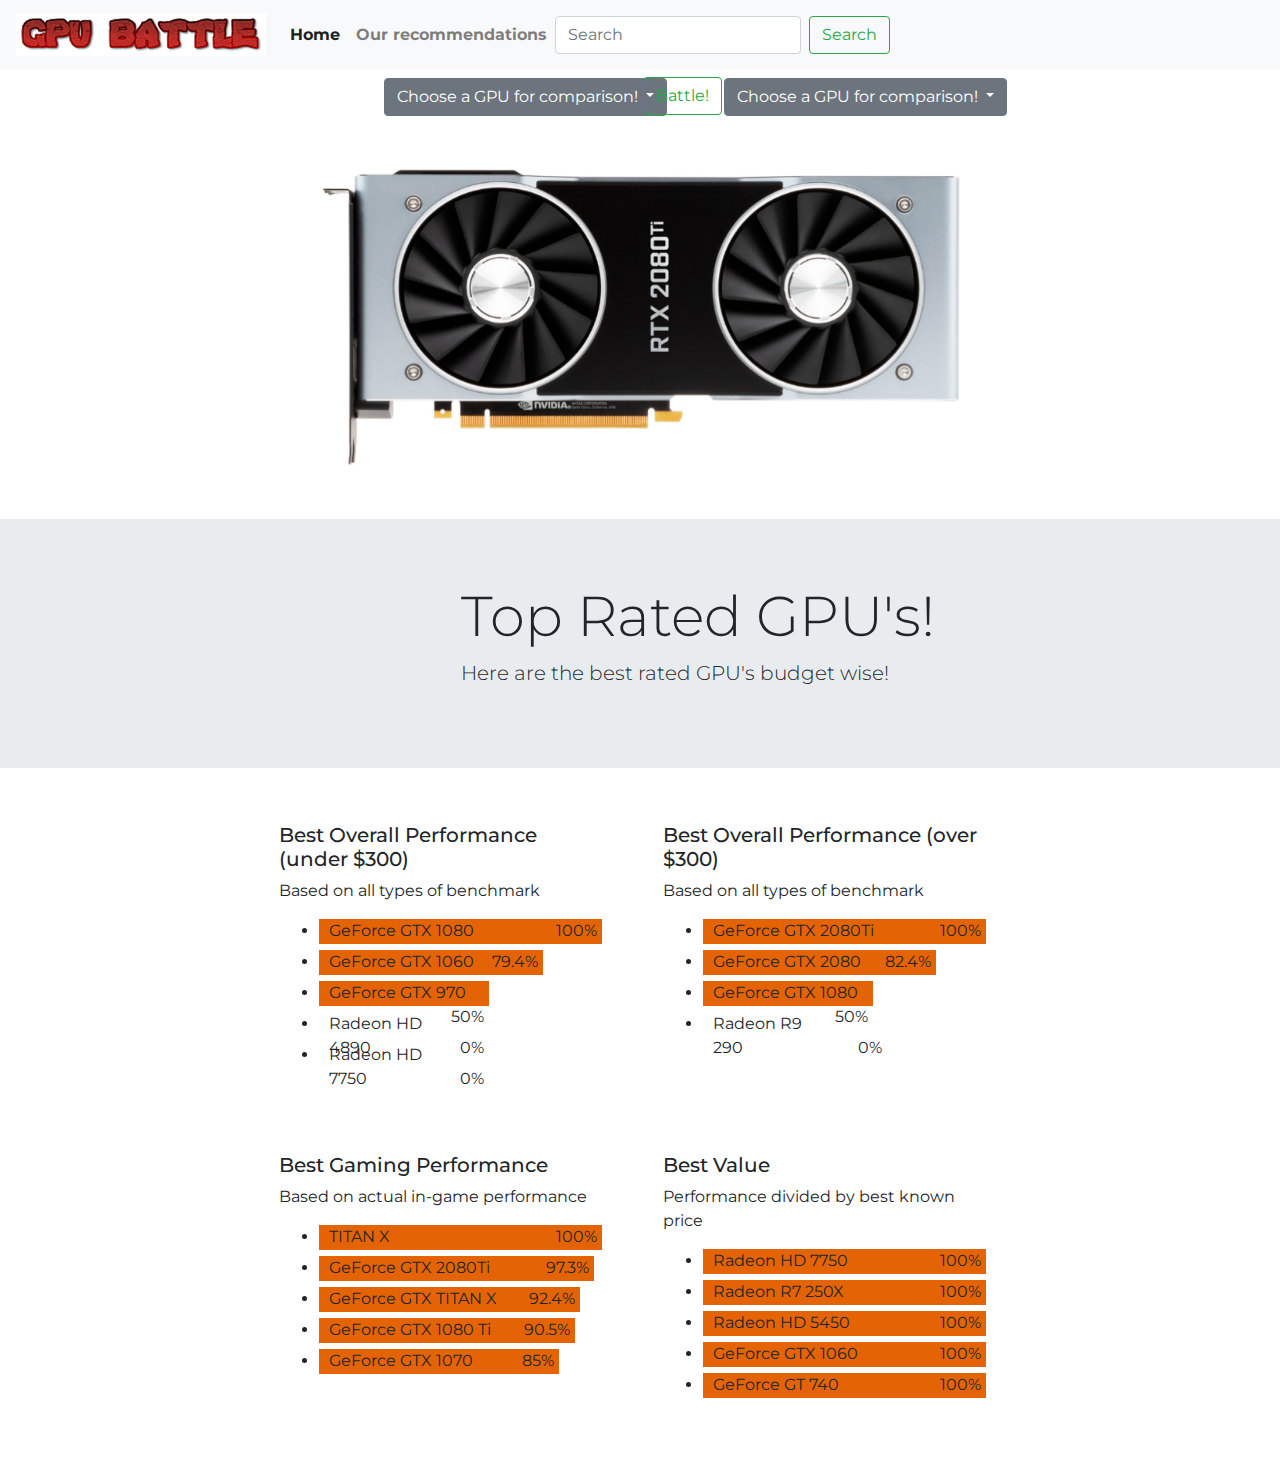
==== commit 73b71ba0: "Add files via upload" ====
--- a/home.html
+++ b/home.html
@@ -2,7 +2,7 @@
 <html lang="en">
 <head>
     <meta charset="UTF-8">
-    <meta name="viewport" content="width=device-width, initial-scale=1.0">
+    <meta name="viewport" content="width=device-width, initial-scale=1, maximum-scale=1, user-scalable=0">
     <meta http-equiv="X-UA-Compatible" content="ie=edge">
     <link rel="stylesheet" href="https://maxcdn.bootstrapcdn.com/bootstrap/4.0.0/css/bootstrap.min.css" integrity="sha384-Gn5384xqQ1aoWXA+058RXPxPg6fy4IWvTNh0E263XmFcJlSAwiGgFAW/dAiS6JXm" crossorigin="anonymous">
     <link rel="stylesheet" href="/css/bootstrap.css">
@@ -14,21 +14,22 @@
 <body>
     <!-- navigation -->
     <nav class="navbar navbar-expand-lg navbar-light bg-light">
-            <a class="navbar-brand" href="#"><img src="/cooltext329410922691200.png"></a>
+            <a class="navbar-brand" href="#"><img src="./slika5.png"></a>
             <button class="navbar-toggler" type="button" data-toggle="collapse" data-target="#navbarNavDropdown" aria-controls="navbarNavDropdown" aria-expanded="false" aria-label="Toggle navigation">
               <span class="navbar-toggler-icon"></span>
             </button>
             <div class="collapse navbar-collapse" id="navbarNavDropdown">
               <ul class="navbar-nav">
                 <li class="nav-item active">
-                  <a class="nav-link" href="#">Home <span class="sr-only">(current)</span></a>
+                  <a class="nav-link" href="../../Desktop/proj4/home.html"><b>Home</b><span class="sr-only">(current)</span></a>
                 </li>
                 <li class="nav-item">
-                  <a class="nav-link" href="#">Sort</a>
+                  <a class="nav-link" href="sort.html"><b>Our recommendations</b></a>
                 </li>
               </ul>
                 <form class="form-inline my-2 my-lg-0">
                     <input class="form-control mr-sm-2" type="search" placeholder="Search" aria-label="Search">
+                    
                     <button class="btn btn-outline-success my-2 my-sm-0" type="submit">Search</button>
                 </form>
             </div>
@@ -42,13 +43,15 @@
                       Choose a GPU for comparison!
                     </button>
                     <div class="dropdown-menu" aria-labelledby="dropdownMenuButton">
-                      <a class="dropdown-item" href="#">GPU1</a>
+                      <a class="dropdown-item" value="2080ti">GPU1</a>
                       <a class="dropdown-item" href="#">GPU2</a>
                       <a class="dropdown-item" href="#">GPU3</a>
                     </div>
             </div>
             <div id="vs-square">
-              <p id="vs">vs</p>
+              <form class="form-inline my-2 my-lg-0">
+                <button class="btn btn-outline-success my-2 my-sm-01" type="submit">Battle!</button>
+              </form>
             </div>
             <!-- right button -->
             <div class="dropdown-right">
@@ -62,7 +65,7 @@
                     </div>
             </div>
     </div>
-
+    
     <!-- carousel section -->
 
     <!--Carousel Wrapper-->
@@ -82,10 +85,7 @@
             alt="First slide">
           <div class="mask rgba-black-light"></div>
         </div>
-        <div class="carousel-caption">
-          <h3 class="h3-responsive">Light mask</h3>
-          <p>The Almighty TITAN</p>
-        </div>
+        
       </div>
       <div class="carousel-item">
         <!--Mask color-->
@@ -94,10 +94,6 @@
             alt="Second slide">
           <div class="mask rgba-black-strong"></div>
         </div>
-        <div class="carousel-caption">
-          <h3 class="h3-responsive">Decent performer</h3>
-          <p>Secondary text</p>
-        </div>
       </div>
       <div class="carousel-item">
         <!--Mask color-->
@@ -105,10 +101,6 @@
           <img class="slika" src="/3slika.jpg"
             alt="Third slide">
           <div class="mask rgba-black-slight"></div>
-        </div>
-        <div class="carousel-caption">
-          <h3 class="h3-responsive">Slight mask</h3>
-          <p>Third text</p>
         </div>
       </div>
     </div>
@@ -129,15 +121,15 @@
 
 
     <!-- content section -->
-
+    
     <div class="content">
-      <div class="performance">
+      
               <div class="jumbotron jumbotron-fluid">
-              <div class="container">
+              
               <h1 class="display-4">Top Rated GPU's!</h1>
               <p class="lead">Here are the best rated GPU's budget wise!</p>
               </div>
-              </div>
+              
       </div>
       <div class="statistics-main">
         <!-- prv od 4 diva -->
@@ -145,7 +137,7 @@
           <h5>Best Overall Performance (under $300)</h5>
           <p>Based on all types of benchmark</p>
           <ul class="main-ul">
-            <li id="main-li-1" class="main-li">GeForce GTX 1060 <span class="percent">100%</span></li>
+            <li id="main-li-1" class="main-li">GeForce GTX 1080 <span class="percent">100%</span></li>
             <li id="main-li-2" class="main-li">GeForce GTX 1060 <span class="percent">79.4%</span></li>
             <li id="main-li-3" class="main-li">GeForce GTX 970 <span class="percent">50%</span></li>
             <li id="main-li-4" class="main-li">Radeon HD 4890 <span class="percent">0%</span></li>
@@ -157,9 +149,9 @@
           <h5>Best Overall Performance (over $300)</h5>
           <p>Based on all types of benchmark</p>
           <ul class="main-ul">
-            <li id="main-li-6" class="main-li">GeForce GTX 1080 <span class="percent">100%</span></li>
-            <li id="main-li-7" class="main-li">GeForce GTX 1070 <span class="percent">82.4%</span></li>
-            <li id="main-li-8" class="main-li">GeForce GTX 980 <span class="percent">50%</span></li>
+            <li id="main-li-6" class="main-li">GeForce GTX 2080Ti <span class="percent">100%</span></li>
+            <li id="main-li-7" class="main-li">GeForce GTX 2080 <span class="percent">82.4%</span></li>
+            <li id="main-li-8" class="main-li">GeForce GTX 1080 <span class="percent">50%</span></li>
             <li id="main-li-9" class="main-li">Radeon R9 290 <span class="percent">0%</span></li>
           </ul>
         </div>
@@ -169,9 +161,9 @@
           <p>Based on actual in-game performance</p>
           <ul class="main-ul">
             <li id="main-li-10" class="main-li">TITAN X <span class="percent">100%</span></li>
-            <li id="main-li-11" class="main-li">GeForce GTX 1080 <span class="percent">97.3%</span></li>
+            <li id="main-li-11" class="main-li">GeForce GTX 2080Ti <span class="percent">97.3%</span></li>
             <li id="main-li-12" class="main-li">GeForce GTX TITAN X <span class="percent">92.4%</span></li>
-            <li id="main-li-13" class="main-li">GeForce GTX 980 Ti <span class="percent">90.5%</span></li>
+            <li id="main-li-13" class="main-li">GeForce GTX 1080 Ti <span class="percent">90.5%</span></li>
             <li id="main-li-14" class="main-li">GeForce GTX 1070 <span class="percent">85%</span></li>
           </ul>
         </div>
@@ -193,8 +185,7 @@
 
     </div>
     
-    
-    <script src="/js/bootstrap.bundle.js"></script>
+    <script src="javas.js"></script>
     <script src="https://code.jquery.com/jquery-3.3.1.slim.min.js" integrity="sha384-q8i/X+965DzO0rT7abK41JStQIAqVgRVzpbzo5smXKp4YfRvH+8abtTE1Pi6jizo" crossorigin="anonymous"></script>
     <script src="https://cdnjs.cloudflare.com/ajax/libs/popper.js/1.14.7/umd/popper.min.js" integrity="sha384-UO2eT0CpHqdSJQ6hJty5KVphtPhzWj9WO1clHTMGa3JDZwrnQq4sF86dIHNDz0W1" crossorigin="anonymous"></script>
     <script src="https://stackpath.bootstrapcdn.com/bootstrap/4.3.1/js/bootstrap.min.js" integrity="sha384-JjSmVgyd0p3pXB1rRibZUAYoIIy6OrQ6VrjIEaFf/nJGzIxFDsf4x0xIM+B07jRM" crossorigin="anonymous"></script>
--- a/styling.css
+++ b/styling.css
@@ -6,24 +6,30 @@
 .dropdown-left {
     width: 20%;
     float: left;
-    margin-left: 27.5%;
+    margin-left: 30%;
+    margin-top: 8.5px;
 }
 
 #vs-square {
     width: 5%;
     float: left;
-    padding-left: 1.1%;
+    padding-left: 0.2%;
+    
 }
 
 #vs {
     font-family: Arial, Helvetica, serif;
     font-size: 150%;
     font-style: bold;
+    
 }
 
 .dropdown-right {
     width: 27.5%;
     float: left;
+    margin-left: 20px;
+    margin-top: 8.5px;
+    
 }
 
 .performance {
@@ -32,7 +38,7 @@
 
 .carousel-inner {
     margin-top: 100px;
-    height: 500px;
+    height: 350px;
     width: 100%;
 }
 
@@ -43,6 +49,7 @@
 }
 
 .slika {
+    margin-right: 10%;
     max-height:100%;
     max-width: 100%;
     object-fit: contain;
@@ -154,13 +161,97 @@
     width: 100%;
 }
 
-.percent {
-
-}
+
 
 .statistics-div {
     background-color: white;
 }
 
-
-
+.pictures-leftpictures-left {
+    float: right;
+}
+
+.container {
+    float: right;
+    margin-right: 250px;
+    margin-top: 50px;
+    margin-bottom: 4px;
+}
+
+
+
+
+.display-4 {
+    margin-left: 36%;
+}
+.lead {
+    margin-left: 36%;
+}
+
+.second-first {
+    margin-left: 67%;
+}
+.recommend-pics {
+    width: 50%;
+    margin-top: 50px;
+    margin-left: 15px;
+    
+}
+.recommend-pics2 {
+    width: 50%;
+    margin-left: 15px;
+    margin-top: 15px;
+    
+    
+}
+.recommend-pics3 {
+    width: 50%;
+    margin-top: 110px;
+    margin-left: 15px;
+    padding-bottom: 0px;
+
+}
+
+.recommend-pics4 {
+    padding-top: 50px;
+    box-sizing: border-box;
+    margin-bottom: 0%;
+    width: 50%;
+}
+
+
+.btn btn-outline-success my-2 my-sm-01 {
+    background-color: red;
+}
+
+.movie-table-head {
+    outline: none;
+}
+.headclass {
+    float: right;
+    font-family: Arial, Helvetica, sans-serif;  
+
+}
+
+.row {
+    margin-top: 20px;
+}
+
+/* TEST */
+
+
+
+
+.dark-row{
+    background:#AEC5E8;
+    
+}
+.light-row{
+    
+    background:#F1F3F0;
+}
+
+.movie-table-head{
+    
+    background: ;
+}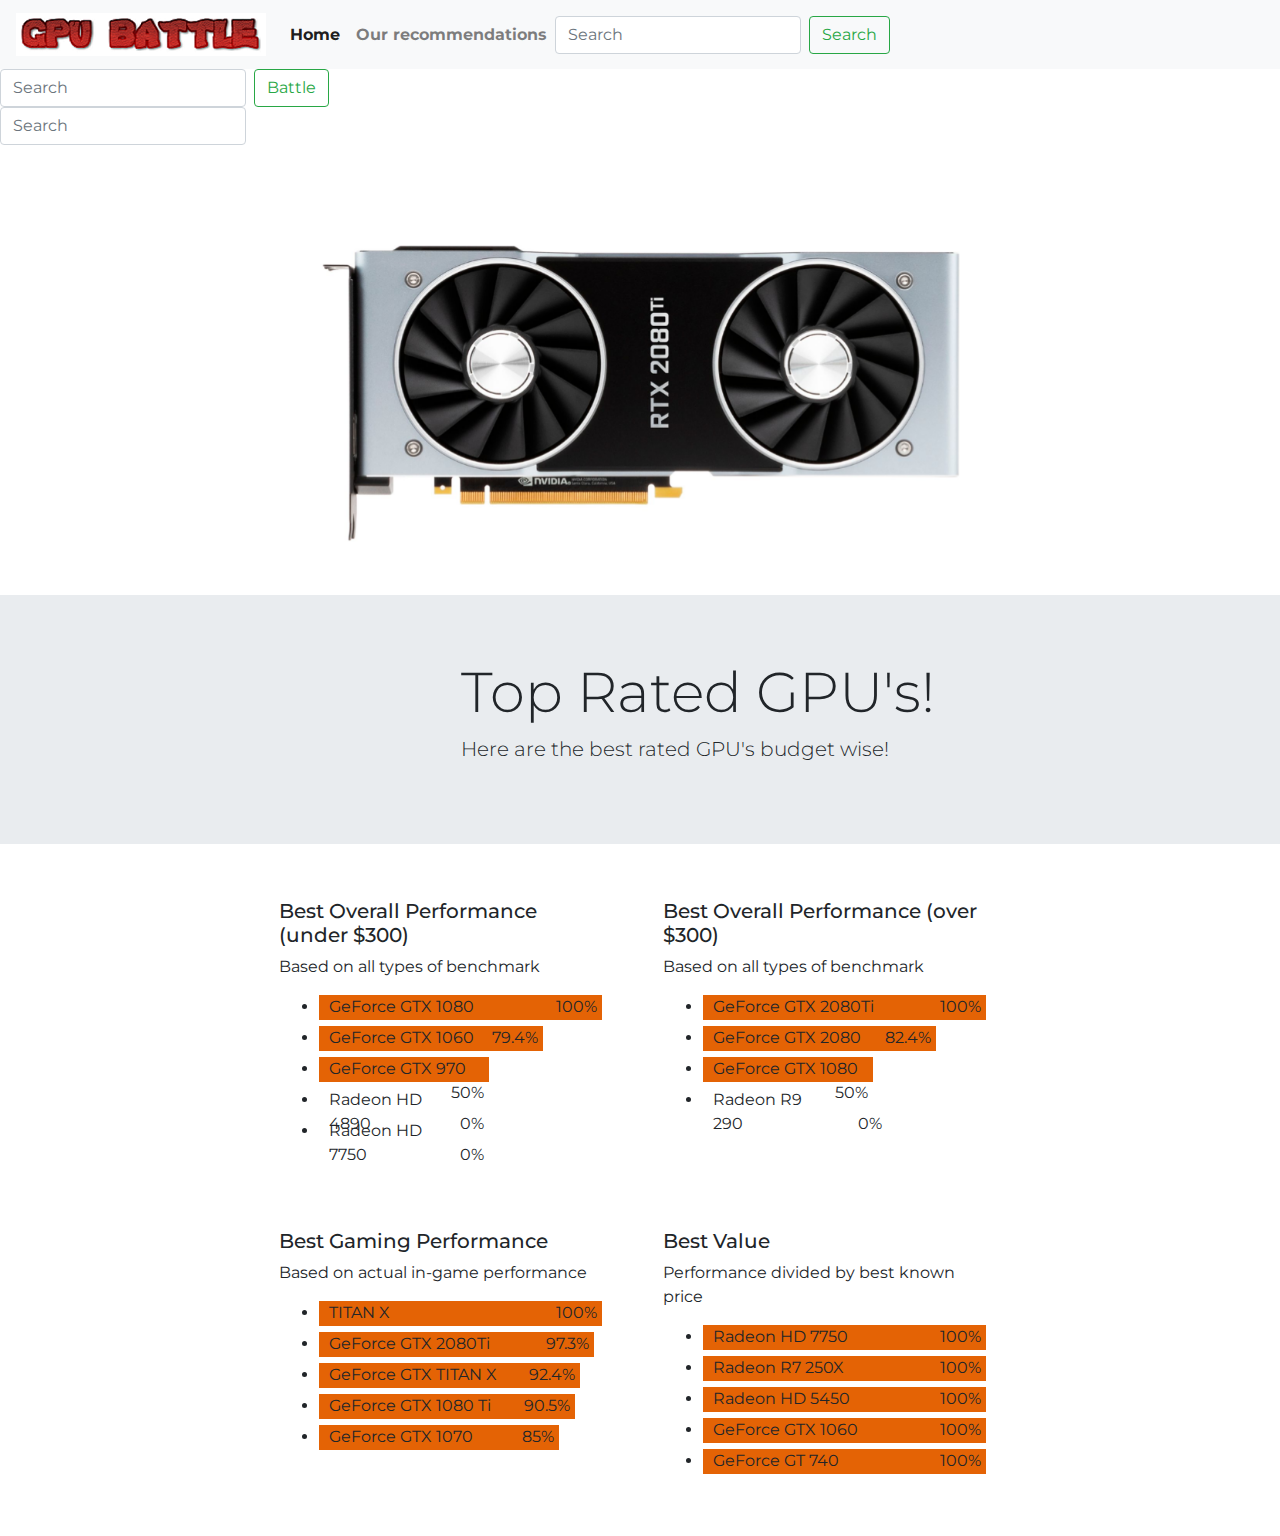
==== commit e697ffad: "najnovoto sine" ====
--- a/home.html
+++ b/home.html
@@ -38,37 +38,21 @@
     <!-- Compare section main -->
 
     <div class="main-section">
-            <div class="dropdown-left">
-                    <button class="btn btn-secondary dropdown-toggle" type="button" id="dropdownMenuButton" data-toggle="dropdown" aria-haspopup="true" aria-expanded="false">
-                      Choose a GPU for comparison!
-                    </button>
-                    <div class="dropdown-menu" aria-labelledby="dropdownMenuButton">
-                      <a class="dropdown-item" value="2080ti">GPU1</a>
-                      <a class="dropdown-item" href="#">GPU2</a>
-                      <a class="dropdown-item" href="#">GPU3</a>
-                    </div>
-            </div>
-            <div id="vs-square">
-              <form class="form-inline my-2 my-lg-0">
-                <button class="btn btn-outline-success my-2 my-sm-01" type="submit">Battle!</button>
-              </form>
-            </div>
+      <form class="form-inline my-2 my-lg-0">
+        <input class="form-control mr-sm-2" type="search" id="text1" placeholder="Search" aria-label="Search" input type="text">
+        
+        <button class="btn btn-outline-success my-2 my-sm-0" type="submit" onclick="textInput()" id="btn">Battle</button>
+      </form>
+            
             <!-- right button -->
-            <div class="dropdown-right">
-                    <button class="btn btn-secondary dropdown-toggle" type="button" id="dropdownMenuButton" data-toggle="dropdown" aria-haspopup="true" aria-expanded="false">
-                      Choose a GPU for comparison!
-                    </button>
-                    <div class="dropdown-menu" aria-labelledby="dropdownMenuButton">
-                      <a class="dropdown-item" href="#">GPU1</a>
-                      <a class="dropdown-item" href="#">GPU2</a>
-                      <a class="dropdown-item" href="#">GPU3</a>
-                    </div>
-            </div>
-    </div>
+            <form class="form-inline my-2 my-lg-0">
+              <input class="form-control mr-sm-2" type="search" placeholder="Search" aria-label="Search">
+            
+            </form>
     
     <!-- carousel section -->
 
-    <!--Carousel Wrapper-->
+    
     <div id="carousel-example-2" class="carousel slide carousel-fade" data-ride="carousel">
     <!--Indicators-->
     <ol class="carousel-indicators">
@@ -76,8 +60,7 @@
       <li data-target="#carousel-example-2" data-slide-to="1"></li>
       <li data-target="#carousel-example-2" data-slide-to="2"></li>
     </ol>
-    <!--/.Indicators-->
-    <!--Slides-->
+      <!--Slides-->
     <div class="carousel-inner" role="listbox">
       <div class="carousel-item active">
         <div class="view">
@@ -114,8 +97,8 @@
       <span class="carousel-control-next-icon" aria-hidden="true"></span>
       <span class="sr-only">Next</span>
     </a>
-    <!--/.Controls-->
-  </div>
+    
+    </div>
 
 
 
--- a/styling.css
+++ b/styling.css
@@ -3,34 +3,9 @@
     font-family: 'Montserrat', sans-serif;
 }
 
-.dropdown-left {
-    width: 20%;
-    float: left;
-    margin-left: 30%;
-    margin-top: 8.5px;
-}
-
-#vs-square {
-    width: 5%;
-    float: left;
-    padding-left: 0.2%;
-    
-}
-
-#vs {
-    font-family: Arial, Helvetica, serif;
-    font-size: 150%;
-    font-style: bold;
-    
-}
-
-.dropdown-right {
-    width: 27.5%;
-    float: left;
-    margin-left: 20px;
-    margin-top: 8.5px;
-    
-}
+
+/* form 1 */
+
 
 .performance {
     padding-top: 50px;
@@ -249,9 +224,4 @@
 .light-row{
     
     background:#F1F3F0;
-}
-
-.movie-table-head{
-    
-    background: ;
 }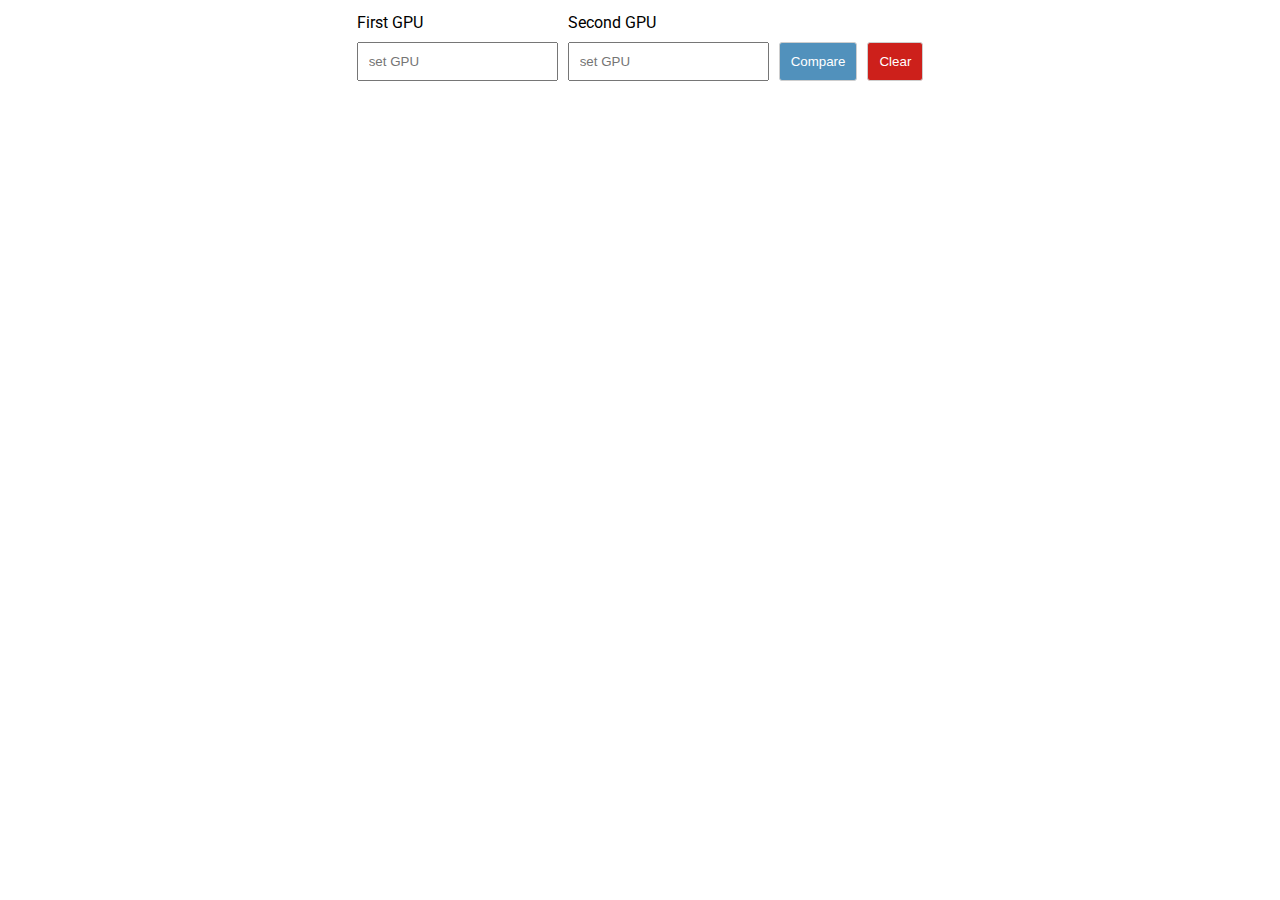
==== commit 142624b4: "fixed comparison, clear dom elements properly" ====
--- a/home.html
+++ b/home.html
@@ -4,173 +4,31 @@
     <meta charset="UTF-8">
     <meta name="viewport" content="width=device-width, initial-scale=1, maximum-scale=1, user-scalable=0">
     <meta http-equiv="X-UA-Compatible" content="ie=edge">
-    <link rel="stylesheet" href="https://maxcdn.bootstrapcdn.com/bootstrap/4.0.0/css/bootstrap.min.css" integrity="sha384-Gn5384xqQ1aoWXA+058RXPxPg6fy4IWvTNh0E263XmFcJlSAwiGgFAW/dAiS6JXm" crossorigin="anonymous">
-    <link rel="stylesheet" href="/css/bootstrap.css">
-    <link rel="stylesheet" href="/styling.css">
-    <link href="https://fonts.googleapis.com/css?family=Montserrat&display=swap" rel="stylesheet">
+    <link rel="stylesheet" href="./styling.css">
     <title>GPU Comparison</title>
+    <link href="https://fonts.googleapis.com/css?family=Roboto&display=swap" rel="stylesheet">
 </head>
 
 <body>
-    <!-- navigation -->
-    <nav class="navbar navbar-expand-lg navbar-light bg-light">
-            <a class="navbar-brand" href="#"><img src="./slika5.png"></a>
-            <button class="navbar-toggler" type="button" data-toggle="collapse" data-target="#navbarNavDropdown" aria-controls="navbarNavDropdown" aria-expanded="false" aria-label="Toggle navigation">
-              <span class="navbar-toggler-icon"></span>
-            </button>
-            <div class="collapse navbar-collapse" id="navbarNavDropdown">
-              <ul class="navbar-nav">
-                <li class="nav-item active">
-                  <a class="nav-link" href="../../Desktop/proj4/home.html"><b>Home</b><span class="sr-only">(current)</span></a>
-                </li>
-                <li class="nav-item">
-                  <a class="nav-link" href="sort.html"><b>Our recommendations</b></a>
-                </li>
-              </ul>
-                <form class="form-inline my-2 my-lg-0">
-                    <input class="form-control mr-sm-2" type="search" placeholder="Search" aria-label="Search">
-                    
-                    <button class="btn btn-outline-success my-2 my-sm-0" type="submit">Search</button>
-                </form>
-            </div>
-    </nav>
+<div class="main-container">
+    <div class="autocomplete-section">
+        <div id="autocompleteContainer1">
+            <label>First GPU</label>
+            <input type="text" id="autocompleteInput1" class="autocomplete-input" name="firstInput" placeholder="set GPU"/>
+        </div>
+        <div id="autocompleteContainer2">
+            <label>Second GPU</label>
+            <input type="text" id="autocompleteInput2" class="autocomplete-input" name="secondInput" placeholder="set GPU"/>
+        </div>
+        <button class="compare-btn">Compare</button>
+        <button class="clear-btn">Clear</button>
+    </div>
+    <div class="compare-section">
+        <div class="first-gpu gpu-stats"></div>
+        <div class="second-gpu gpu-stats"></div>
+    </div>
+</div>
 
-    <!-- Compare section main -->
-
-    <div class="main-section">
-      <form class="form-inline my-2 my-lg-0">
-        <input class="form-control mr-sm-2" type="search" id="text1" placeholder="Search" aria-label="Search" input type="text">
-        
-        <button class="btn btn-outline-success my-2 my-sm-0" type="submit" onclick="textInput()" id="btn">Battle</button>
-      </form>
-            
-            <!-- right button -->
-            <form class="form-inline my-2 my-lg-0">
-              <input class="form-control mr-sm-2" type="search" placeholder="Search" aria-label="Search">
-            
-            </form>
-    
-    <!-- carousel section -->
-
-    
-    <div id="carousel-example-2" class="carousel slide carousel-fade" data-ride="carousel">
-    <!--Indicators-->
-    <ol class="carousel-indicators">
-      <li data-target="#carousel-example-2" data-slide-to="0" class="active"></li>
-      <li data-target="#carousel-example-2" data-slide-to="1"></li>
-      <li data-target="#carousel-example-2" data-slide-to="2"></li>
-    </ol>
-      <!--Slides-->
-    <div class="carousel-inner" role="listbox">
-      <div class="carousel-item active">
-        <div class="view">
-          <img class="slika" src="./1slika.jpg"
-            alt="First slide">
-          <div class="mask rgba-black-light"></div>
-        </div>
-        
-      </div>
-      <div class="carousel-item">
-        <!--Mask color-->
-        <div class="view">
-          <img class="slika" src="./2slika.jpg"
-            alt="Second slide">
-          <div class="mask rgba-black-strong"></div>
-        </div>
-      </div>
-      <div class="carousel-item">
-        <!--Mask color-->
-        <div class="view">
-          <img class="slika" src="/3slika.jpg"
-            alt="Third slide">
-          <div class="mask rgba-black-slight"></div>
-        </div>
-      </div>
-    </div>
-    <!--/.Slides-->
-    <!--Controls-->
-    <a class="carousel-control-prev" href="#carousel-example-2" role="button" data-slide="prev">
-      <span class="carousel-control-prev-icon" aria-hidden="true"></span>
-      <span class="sr-only">Previous</span>
-    </a>
-    <a class="carousel-control-next" href="#carousel-example-2" role="button" data-slide="next">
-      <span class="carousel-control-next-icon" aria-hidden="true"></span>
-      <span class="sr-only">Next</span>
-    </a>
-    
-    </div>
-
-
-
-
-    <!-- content section -->
-    
-    <div class="content">
-      
-              <div class="jumbotron jumbotron-fluid">
-              
-              <h1 class="display-4">Top Rated GPU's!</h1>
-              <p class="lead">Here are the best rated GPU's budget wise!</p>
-              </div>
-              
-      </div>
-      <div class="statistics-main">
-        <!-- prv od 4 diva -->
-        <div class="statistics-div">
-          <h5>Best Overall Performance (under $300)</h5>
-          <p>Based on all types of benchmark</p>
-          <ul class="main-ul">
-            <li id="main-li-1" class="main-li">GeForce GTX 1080 <span class="percent">100%</span></li>
-            <li id="main-li-2" class="main-li">GeForce GTX 1060 <span class="percent">79.4%</span></li>
-            <li id="main-li-3" class="main-li">GeForce GTX 970 <span class="percent">50%</span></li>
-            <li id="main-li-4" class="main-li">Radeon HD 4890 <span class="percent">0%</span></li>
-            <li id="main-li-5" class="main-li">Radeon HD 7750 <span class="percent">0%</span></li>
-          </ul>
-        </div>
-        <!-- vtor od 4 diva -->
-        <div class="statistics-div">
-          <h5>Best Overall Performance (over $300)</h5>
-          <p>Based on all types of benchmark</p>
-          <ul class="main-ul">
-            <li id="main-li-6" class="main-li">GeForce GTX 2080Ti <span class="percent">100%</span></li>
-            <li id="main-li-7" class="main-li">GeForce GTX 2080 <span class="percent">82.4%</span></li>
-            <li id="main-li-8" class="main-li">GeForce GTX 1080 <span class="percent">50%</span></li>
-            <li id="main-li-9" class="main-li">Radeon R9 290 <span class="percent">0%</span></li>
-          </ul>
-        </div>
-        <!-- tret od 4 diva -->
-        <div class="statistics-div">
-          <h5>Best Gaming Performance</h5>
-          <p>Based on actual in-game performance</p>
-          <ul class="main-ul">
-            <li id="main-li-10" class="main-li">TITAN X <span class="percent">100%</span></li>
-            <li id="main-li-11" class="main-li">GeForce GTX 2080Ti <span class="percent">97.3%</span></li>
-            <li id="main-li-12" class="main-li">GeForce GTX TITAN X <span class="percent">92.4%</span></li>
-            <li id="main-li-13" class="main-li">GeForce GTX 1080 Ti <span class="percent">90.5%</span></li>
-            <li id="main-li-14" class="main-li">GeForce GTX 1070 <span class="percent">85%</span></li>
-          </ul>
-        </div>
-        <!-- chetvrt od 4 diva -->
-        <div class="statistics-div">
-          <h5>Best Value</h5>
-          <p>Performance divided by best known price</p>
-          <ul class="main-ul">
-            <li id="main-li-15" class="main-li">Radeon HD 7750 <span class="percent">100%</span></li>
-            <li id="main-li-16" class="main-li">Radeon R7 250X <span class="percent">100%</span></li>
-            <li id="main-li-17" class="main-li">Radeon HD 5450 <span class="percent">100%</span></li>
-            <li id="main-li-18" class="main-li">GeForce GTX 1060 <span class="percent">100%</span></li>
-            <li id="main-li-19" class="main-li">GeForce GT 740 <span class="percent">100%</span></li>
-          </ul>
-        </div>
-      </div>
-
-
-
-    </div>
-    
-    <script src="javas.js"></script>
-    <script src="https://code.jquery.com/jquery-3.3.1.slim.min.js" integrity="sha384-q8i/X+965DzO0rT7abK41JStQIAqVgRVzpbzo5smXKp4YfRvH+8abtTE1Pi6jizo" crossorigin="anonymous"></script>
-    <script src="https://cdnjs.cloudflare.com/ajax/libs/popper.js/1.14.7/umd/popper.min.js" integrity="sha384-UO2eT0CpHqdSJQ6hJty5KVphtPhzWj9WO1clHTMGa3JDZwrnQq4sF86dIHNDz0W1" crossorigin="anonymous"></script>
-    <script src="https://stackpath.bootstrapcdn.com/bootstrap/4.3.1/js/bootstrap.min.js" integrity="sha384-JjSmVgyd0p3pXB1rRibZUAYoIIy6OrQ6VrjIEaFf/nJGzIxFDsf4x0xIM+B07jRM" crossorigin="anonymous"></script>
+<script src="javas.js"></script>
 </body>
 </html>--- a/styling.css
+++ b/styling.css
@@ -1,227 +1,119 @@
 body {
+    font-family: 'Roboto', sans-serif;
+}
+
+.compare-section {
+    display: flex;
+}
+
+.compare-btn, .clear-btn {
+    background: #5191bc;
+    color: white;
+    border: 1px solid #cecece;
+    border-radius: 3px;
+    padding: 11px;
+    margin: 5px;
+    transition: background-color 0.2s;
+    cursor: pointer;
+    outline: none;
+}
+
+.clear-btn {
+    background: #cd201b;
+}
+
+.clear-btn:hover {
+    background: #db251e;
+
+}
+
+.clear-btn:active {
+    outline: none;
+    background: #a81d18;
+
+}
+
+.compare-btn:hover {
+    background: #67aae2;
+
+}
+
+.compare-btn:active {
+    outline: none;
+    background: #5191bc;
+
+}
+
+label {
+    margin-bottom: 10px;
+}
+
+.autocomplete-section {
+    display: flex;
+    position: relative;
+    align-items: flex-end;
+    justify-content: center;
+}
+
+.autocomplete-section ul {
+    position: absolute;
+    left: 0;
+    top: 70px;
+    list-style: none;
+    padding: 0;
+    margin: 0;
     width: 100%;
-    font-family: 'Montserrat', sans-serif;
+    border: 1px solid #cecece;
+    background-color: azure;
+    box-shadow: 0 4px 5px rgba(160, 160, 160, 0.6);
+}
+
+.autocomplete-input {
+    padding: 10px;
+}
+
+.autocomplete-section ul li {
+    border-bottom: 1px solid #cecece;
+    padding: 5px;
+    cursor: pointer;
+
+}
+
+.autocomplete-section ul li:hover {
+    background-color: #5191bc;
+    color: white;
+}
+
+.autocomplete-section ul li:last-child {
+    border-bottom: none;
 }
 
 
-/* form 1 */
-
-
-.performance {
-    padding-top: 50px;
+#autocompleteContainer1, #autocompleteContainer2 {
+    position: relative;
+    display: flex;
+    flex-direction: column;
+    margin: 5px;
 }
 
-.carousel-inner {
-    margin-top: 100px;
-    height: 350px;
-    width: 100%;
+.gpu-stats {
+    display: flex;
+    flex-direction: column;
+    flex: 1;
+    padding: 10px;
 }
 
-.carousel-item {
-    width: 50%;
-    margin-left: 25%;
-    
+.comparison-row {
+    display: flex;
+    justify-content: space-between;
+    border: 1px solid #cecece;
 }
 
-.slika {
-    margin-right: 10%;
-    max-height:100%;
-    max-width: 100%;
-    object-fit: contain;
+.comparison-row div {
+    flex: 1;
+    padding: 4px;
 }
 
-.statistics-main {
-    width: 60%;
-    margin-left: 20%;
-    margin-right: 20%;
-}
-
-.statistics-div {
-    width: 50%;
-    height: 300px;
-    float: left;
-    padding: 3%;
-    padding-right: 5%;
-    margin-bottom: 30px;
-}
-
-.main-ul li{
-    height: 25px;
-    background-color: #E46305;
-    width: 100%;
-    margin-bottom: 6px;
-    padding-left: 10px;
-}
-
-.percent {
-    float: right;
-    padding-right: 5px;
-}
-
-#main-li-1 {
-    width: 100%;
-}
-
-#main-li-2 {
-    width: 79.4%;
-}
-
-#main-li-3 {
-    width: 60%;
-}
-
-#main-li-4 {
-    width: 60%;
-    background-color: white;
-}
-
-#main-li-5 {
-    width: 60%;
-    background-color: white;
-}
-
-#main-li-6 {
-    width: 100%;
-}
-
-#main-li-7 {
-    width: 82.4%;
-}
-
-#main-li-8 {
-    width: 60%;
-}
-
-#main-li-9 {
-    width: 65%;
-    background-color: white;
-}
-
-#main-li-10 {
-    width: 100%;
-}
-#main-li-11 {
-    width: 97.3%;
-}
-
-#main-li-12 {
-    width: 92.4%;
-}
-
-#main-li-13 {
-    width: 90.5%;
-}
-
-#main-li-14 {
-    width: 85%;
-}
-
-#main-li-15 {
-    width: 100%;
-}
-
-#main-li-16 {
-    width: 100%;
-}
-
-#main-li-17 {
-    width: 100%;
-}
-
-#main-li-18 {
-    width: 100%;
-}
-
-#main-li-19 {
-    width: 100%;
-}
-
-
-
-.statistics-div {
-    background-color: white;
-}
-
-.pictures-leftpictures-left {
-    float: right;
-}
-
-.container {
-    float: right;
-    margin-right: 250px;
-    margin-top: 50px;
-    margin-bottom: 4px;
-}
-
-
-
-
-.display-4 {
-    margin-left: 36%;
-}
-.lead {
-    margin-left: 36%;
-}
-
-.second-first {
-    margin-left: 67%;
-}
-.recommend-pics {
-    width: 50%;
-    margin-top: 50px;
-    margin-left: 15px;
-    
-}
-.recommend-pics2 {
-    width: 50%;
-    margin-left: 15px;
-    margin-top: 15px;
-    
-    
-}
-.recommend-pics3 {
-    width: 50%;
-    margin-top: 110px;
-    margin-left: 15px;
-    padding-bottom: 0px;
-
-}
-
-.recommend-pics4 {
-    padding-top: 50px;
-    box-sizing: border-box;
-    margin-bottom: 0%;
-    width: 50%;
-}
-
-
-.btn btn-outline-success my-2 my-sm-01 {
-    background-color: red;
-}
-
-.movie-table-head {
-    outline: none;
-}
-.headclass {
-    float: right;
-    font-family: Arial, Helvetica, sans-serif;  
-
-}
-
-.row {
-    margin-top: 20px;
-}
-
-/* TEST */
-
-
-
-
-.dark-row{
-    background:#AEC5E8;
-    
-}
-.light-row{
-    
-    background:#F1F3F0;
+.comparison-row div:first-child {
+    border-right: 1px solid #cecece;
 }